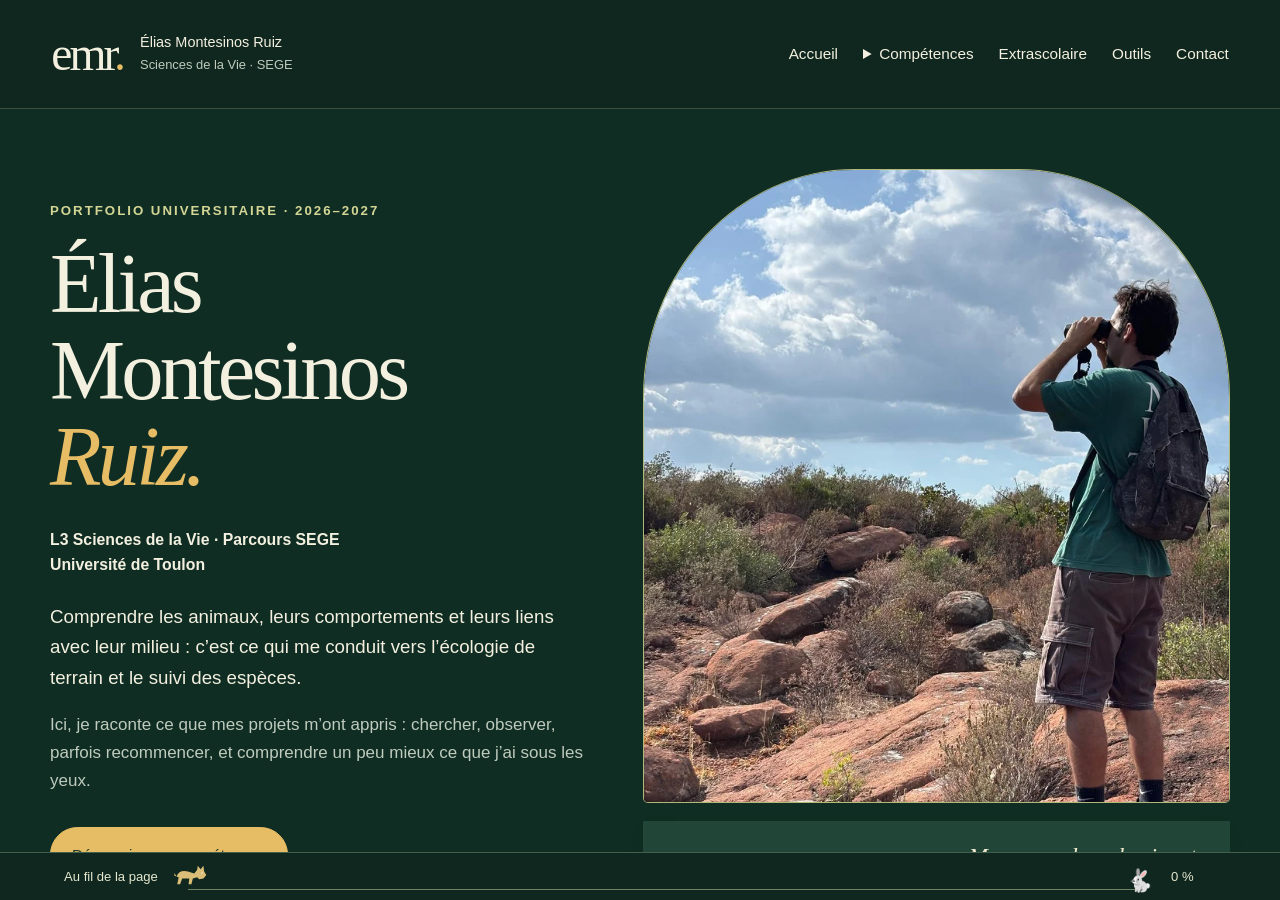
==== index.html @ 4c3fd1e1 "Publier le portfolio universitaire" ====
<!doctype html>
<html lang="fr"><head><meta charset="utf-8"><meta name="viewport" content="width=device-width,initial-scale=1"><meta name="description" content="Portfolio d’Élias Montesinos Ruiz, L3 Sciences de la Vie, SEGE, Université de Toulon. Travaux, démarche et progression."><meta name="theme-color" content="#193b30"><title>Accueil · Élias Montesinos Ruiz</title><link rel="icon" href="assets/images/favicon.svg"><link rel="stylesheet" href="assets/css/refonte.css"><script defer src="assets/js/refonte.js"></script><link rel="stylesheet" href="assets/css/faune.css"><script defer src="assets/js/navigation-faune.js"></script></head><body><div class="page-scroll" id="top"><a class="skip" href="#contenu">Aller au contenu</a><header class="site-header"><a class="identity" href="index.html"><strong>emr<span>.</span></strong><span>Élias Montesinos Ruiz<br><small>Sciences de la Vie · SEGE</small></span></a><button class="menu-toggle" aria-controls="navigation" aria-expanded="false" hidden>Menu</button><nav id="navigation" aria-label="Navigation principale"><a href="index.html">Accueil</a><details class="competence-menu"><summary>Compétences</summary><div><a href="competences.html">Comprendre mon parcours</a><a href="problematique.html">Résoudre une problématique scientifique</a><a href="experimentation.html">Mener une démarche expérimentale</a><a href="communication.html">Communiquer scientifiquement</a><a href="projet.html">Concevoir un projet</a></div></details><a href="extrascolaire.html">Extrascolaire</a><a href="outils.html">Outils</a><a href="contact.html">Contact</a></nav></header><main id="contenu" tabindex="-1"><section class="home-hero wrap"><div><p class="eyebrow">Portfolio universitaire · 2026–2027</p><h1>Élias<br>Montesinos <em>Ruiz.</em></h1><p class="formation">L3 Sciences de la Vie · Parcours SEGE<br>Université de Toulon</p><p class="lead">Comprendre les animaux, leurs comportements et leurs liens avec leur milieu : c’est ce qui me conduit vers l’écologie de terrain et le suivi des espèces.</p><p>Ici, je raconte ce que mes projets m’ont appris : chercher, observer, parfois recommencer, et comprendre un peu mieux ce que j’ai sous les yeux.</p><div class="actions"><a class="button" href="competences.html">Découvrir mes compétences</a></div></div><figure class="hero-photo"><img src="assets/images/elias.webp" alt="Élias observant son environnement avec des jumelles" width="1000" height="1333" fetchpriority="high"><figcaption>Mon regard sur le vivant.<small>Photographie personnelle</small></figcaption></figure></section><div class="field-band"><span>Écologie de terrain</span><span>Comportement animal</span><span>Suivi des espèces</span></div><section class="section wrap" id="travaux"><p class="eyebrow">Des situations concrètes</p><h2>Mes questions prennent forme<br><em>dans mes travaux.</em></h2><div class="work-grid"><a class="work" href="experimentation.html#choisir"><div class="work-image"><img src="documents/preuves_l1_l2/radis.png" alt="" loading="lazy" width="732" height="918"></div><p class="eyebrow">L1 · SAÉ 12</p><h3>Observer la croissance des radis</h3><p>Du montage expérimental aux mesures, puis aux limites du résultat.</p><span>Lire le travail</span></a><a class="work" href="problematique.html#formuler"><div class="work-image"><img src="documents/preuves_l1_l2/enso.png" alt="" loading="lazy" width="1684" height="1191"></div><p class="eyebrow">L2 · SAÉ 41</p><h3>Comprendre les impacts d’ENSO</h3><p>Délimiter mon axe dans une question collective.</p><span>Lire le travail</span></a><a class="work" href="experimentation.html#rigueur"><div class="work-image"><img src="documents/preuves_l1_l2/giens.png" alt="" loading="lazy" width="1191" height="1684"></div><p class="eyebrow">L2 · SAÉ 421</p><h3>Lire un inventaire de Giens</h3><p>Distinguer ce qui est observé de ce qui vient des sources.</p><span>Lire le travail</span></a><a class="work" href="problematique.html#echelles"><div class="work-image"><img src="documents/refonte/log.png" alt="" loading="lazy" width="1498" height="2000"></div><p class="eyebrow">L3 · SAÉ 511</p><h3>Relier les formations de Martigues</h3><p>Confronter une représentation géologique à sa notice.</p><span>Lire le travail</span></a></div></section><section class="section wrap personal"><p class="eyebrow">Ce qui guide mon parcours</p><h2>Apprendre à observer.<br><em>Prendre le temps de comprendre.</em></h2><p>La faune sauvage m’intéresse particulièrement : les mammifères, dont les loups et les lynx, mais aussi les reptiles. Je souhaite poursuivre vers un master en lien avec l’écologie et la conservation, et développer ma pratique du terrain. Les travaux présentés ici montrent mes points d’appui et ce que je dois encore améliorer.</p><a class="text-link" href="outils.html">Les outils qui accompagnent mes travaux</a><figure class="wildlife"><img src="assets/images/wolf.webp" alt="Loup gris debout dans la neige" loading="lazy"><figcaption>La faune sauvage, au cœur de mon projet. Illustration : Tracy Brooks / USFWS, domaine public — <a href="https://commons.wikimedia.org/wiki/File:Canis_lupus_standing_in_snow.jpg">source</a>.</figcaption></figure></section></main><footer><div><p class="eyebrow">Observer · comprendre · expliquer</p><h2>Le terrain comme horizon.</h2><a href="contact.html">Échanger sur mon parcours</a></div><div><p>Élias Montesinos Ruiz<br>L3 Sciences de la Vie · Université de Toulon</p><a href="credits.html">Sources et contributions</a><a href="#top" data-top="">Retour en haut</a></div></footer></div><div class="reading" hidden><span>Au fil de la page</span><div class="track" aria-hidden="true"><span class="lynx">🐈</span><span class="hare">🐇</span></div><span class="percent" aria-hidden="true">0 %</span><progress max="100" value="0" aria-label="Progression de lecture">0 %</progress></div><dialog id="viewer" aria-labelledby="viewer-title"><div class="viewer-head"><h2 id="viewer-title">Extrait agrandi</h2><button id="close-view">Fermer</button></div><div class="zoom-controls"><button id="zoom-out" aria-label="Réduire l’image">−</button><output id="zoom-level" aria-live="polite">100 %</output><button id="zoom-in" aria-label="Agrandir l’image">+</button><button id="zoom-reset">Ajuster</button></div><p class="viewer-help" id="zoom-help">Agrandissez puis faites glisser l’image. Au clavier : flèches pour vous déplacer, Échap pour fermer.</p><div id="image-stage" tabindex="0" role="region" aria-label="Image agrandie, déplaçable avec les flèches" aria-describedby="zoom-help"><div id="image-canvas"><img id="zoom-image" alt="" draggable="false"></div></div><p id="zoom-caption"></p></dialog></body></html>
---- assets/css/refonte.css ----
@charset "UTF-8";
:root{--forest:#193b30;--ink:#243b32;--muted:#5c675d;--cream:#f5f3e9;--paper:#fffef8;--beige:#e6e2d1;--line:#c8cdbf;--accent:#997347;--serif:Georgia,'Times New Roman',serif;font-family:Arial,Helvetica,sans-serif;color:var(--ink);background:var(--cream);font-size:17px;line-height:1.65;scroll-behavior:smooth;scroll-padding-top:30px}*{box-sizing:border-box}body{margin:0}img{max-width:100%;height:auto;display:block}a{color:inherit;text-underline-offset:5px}a:hover{color:#6a502e}button,input{font:inherit}button,a{touch-action:manipulation}button{cursor:pointer}button:focus-visible,a:focus-visible,summary:focus-visible,[tabindex]:focus-visible{outline:3px solid #a96f29;outline-offset:5px}h1,h2,h3,p,figure{margin:0}p+p{margin-top:1em}h1,h2,h3{font-family:var(--serif);font-weight:400;line-height:1.13;text-wrap:balance}h1{font-size:clamp(2.4rem,5.1vw,4.5rem);letter-spacing:-.045em}h2{font-size:clamp(1.9rem,3.3vw,3rem);letter-spacing:-.035em;margin-bottom:24px}h3{font-size:1.65rem;margin:16px 0}em{font-weight:400;color:#65725c}strong{font-weight:600}.wrap{width:min(1180px,calc(100% - 96px));margin-inline:auto}.narrow{max-width:880px;margin-inline:auto}.eyebrow{text-transform:uppercase;font-size:.78rem;letter-spacing:.15em;font-weight:600;color:var(--muted);margin-bottom:20px}.lead{font-size:1.2rem;line-height:1.65;max-width:810px}.source-note{font-size:.87rem;color:var(--muted)}.skip{position:fixed;top:-90px;left:20px;padding:12px;background:var(--paper);z-index:99}.skip:focus{top:10px}.sr-only{position:absolute;width:1px;height:1px;clip-path:inset(50%);overflow:hidden;white-space:nowrap}.site-header{padding:27px 4%;display:flex;justify-content:space-between;align-items:center;gap:30px;border-bottom:1px solid var(--line)}.identity{display:flex;gap:17px;align-items:center;text-decoration:none;font-size:.85rem;line-height:1.5}.identity strong{font:2.8rem var(--serif);letter-spacing:-.06em}.identity strong span{color:var(--accent)}.identity small{color:var(--muted);font-size:.76rem}nav{display:flex;gap:25px;align-items:center}nav a{text-decoration:none;font-size:.9rem}nav a[aria-current]{border-bottom:2px solid var(--forest)}.menu-toggle{display:none}.intro{padding-block:70px 48px}.intro h1{max-width:1050px}.intro .lead{margin-top:28px}.section{padding-block:65px;border-bottom:1px solid var(--line)}.section>p:not(.eyebrow),.section>ul{margin-bottom:25px}.section p{max-width:85ch}.section h3{margin-top:30px}.button{display:inline-block;padding:14px 21px;border:1px solid var(--forest);background:var(--forest);color:var(--cream);text-decoration:none;font-size:.9rem;border-radius:3px}.button:hover{background:#2c5343;color:white}.button.secondary{background:transparent;color:var(--forest)}.actions{display:flex;gap:13px;flex-wrap:wrap;margin-top:32px}.home-hero{display:grid;grid-template-columns:1.1fr 1fr;gap:8%;align-items:center;padding-block:60px 70px}.home-hero h1{font-size:clamp(3.6rem,6.6vw,6rem);line-height:1.02}.home-hero h1 em{display:block}.formation{margin:27px 0 24px;line-height:1.6;font-weight:600;font-size:.93rem}.home-hero .lead{font-size:1.1rem;margin-bottom:17px}.home-hero>div>p:last-of-type{color:var(--muted)}.hero-photo{position:relative;padding-bottom:33px}.hero-photo img{width:100%;aspect-ratio:3/3.8;object-fit:cover;border-radius:48% 48% 4px 4px}.hero-photo figcaption{position:absolute;bottom:0;left:-25px;background:var(--beige);padding:17px 28px;font-family:var(--serif);font-style:italic;font-size:1.35rem;box-shadow:0 6px 20px #193b3008}.hero-photo small{display:block;font: .76rem Arial,sans-serif;margin-top:5px;color:var(--muted)}.field-band{background:var(--forest);color:var(--cream);display:flex;justify-content:center;gap:10%;padding:20px 30px;font-size:.8rem;text-transform:uppercase;letter-spacing:.13em}.work-grid{display:grid;grid-template-columns:repeat(2,1fr);gap:50px 35px;margin-top:40px}.work{display:block;text-decoration:none}.work-image{background:var(--beige);padding:24px;overflow:hidden;height:270px;margin-bottom:22px;border:1px solid var(--line)}.work-image img{width:100%;height:100%;object-fit:contain}.work .eyebrow{margin-bottom:10px}.work h3{margin:0 0 13px}.work>span{display:inline-block;border-bottom:1px solid;margin-top:16px;font-size:.9rem}.personal{display:grid;grid-template-columns:1fr 1fr;gap:0 60px}.personal>.eyebrow{grid-column:1/-1}.personal .text-link{grid-column:2;margin-top:20px}.skill-grid{display:grid;grid-template-columns:1fr 1fr;gap:24px;padding-block:40px 80px}.skill-card{background:var(--paper);padding:38px;border:1px solid var(--line);border-top:5px solid var(--forest)}.skill-card.problematique{border-top-color:#bc9636}.skill-card.experimentation{border-top-color:#849f50}.skill-card.communication{border-top-color:#b8657e}.skill-card.projet{border-top-color:#57939b}.skill-card h2{font-size:2rem}.skill-card .button{margin-top:25px}.skill-card .source-note{margin-top:15px}.learning{max-width:880px}.notice{padding:22px 27px;background:var(--beige);border-left:3px solid var(--forest)}.opening{max-width:940px;margin:0 auto 40px}.opening .evidence img{max-height:450px;object-fit:contain}.section-nav{flex-wrap:wrap;justify-content:center;gap:8px 24px;padding:22px 0;border-block:1px solid var(--line)}.section-nav a{font-size:.86rem;border-bottom:1px solid transparent}.section-nav a:hover{border-color:currentColor}.proof{margin-block:40px;padding-bottom:20px}.proof .eyebrow{margin:0}.proof h3{font-size:1.9rem}.evidence{margin-block:28px;background:var(--paper);border:1px solid var(--line);padding:20px}.zoom-link{display:block;position:relative;text-decoration:none}.zoom-link img{width:100%;max-height:650px;object-fit:contain}.zoom-link>span{display:block;margin-top:15px;text-align:right;font-size:.84rem;text-decoration:underline;text-underline-offset:4px}.evidence figcaption{font-size:.85rem;color:var(--muted);margin-top:15px}.annotation{padding:14px 18px;margin-top:18px;background:#eef0e3;border-left:3px solid #80915a;font-size:.95rem}.conclusion{border-top:1px solid var(--line);padding-top:20px;margin-block:22px}.conclusion p{margin-top:7px}.limit{font-size:.96rem;color:#4b584d}.document-links{display:flex;flex-wrap:wrap;gap:10px 20px;margin-top:22px}.document-link{display:inline-block;font-size:.88rem;margin:10px 18px 10px 0}.timeline{display:grid;grid-template-columns:repeat(3,1fr);gap:25px}.timeline article{padding:22px 0;border-top:3px solid var(--forest)}.timeline h3{font-size:1.4rem;margin-top:0}.timeline p{font-size:.95rem}.levels{display:grid;grid-template-columns:repeat(3,1fr);gap:20px;margin-top:30px}.levels article{padding:20px;background:var(--beige);font-size:.92rem}.reference .evidence{padding:12px}.reference .evidence img{max-height:none}.tool-list{margin:30px 0 0}.tool-list>div{display:grid;grid-template-columns:150px 1fr;gap:30px;padding:23px 0;border-top:1px solid var(--line)}dt{font-size:1.2rem;font-family:var(--serif)}dd{margin:0;font-size:.97rem}dd a{display:block;font-size:.87rem;margin-top:8px}.contact-panel{background:var(--beige);padding:45px;margin-bottom:100px}.contact-mail{font:clamp(1.3rem,3vw,2.4rem) var(--serif);overflow-wrap:anywhere;display:inline-block;margin-bottom:30px}footer{background:var(--forest);color:var(--cream);padding:60px max(5%,calc((100% - 1180px)/2)) 100px;display:flex;gap:70px;justify-content:space-between;margin-top:60px}footer .eyebrow{color:#c7d0bd}footer h2{font-size:2.5rem}footer a{display:block;font-size:.9rem;margin-top:18px}footer p{font-size:.95rem}.reading{position:fixed;bottom:0;left:0;right:0;background:#f5f3e9f5;border-top:1px solid var(--line);height:48px;display:flex;align-items:center;gap:20px;padding:0 max(5%,calc((100% - 1180px)/2));z-index:15;font-size:.77rem}.reading[hidden]{display:none}.track{flex:1;height:26px;position:relative;margin:0 10px;border-bottom:1px solid #a6b29b}.lynx,.hare{position:absolute;bottom:-3px;width:30px;font-size:22px;line-height:1}.lynx{left:0;transform:translateX(-50%)}.hare{right:-15px}.reading progress{position:absolute;clip-path:inset(50%);width:1px;height:1px}.percent{min-width:45px}.reduced .lynx{left:0!important}.reduced .track{background:linear-gradient(90deg,#607653 var(--progress),transparent var(--progress)) bottom/100% 2px no-repeat}dialog{width:min(1300px,96vw);max-width:96vw;height:92dvh;max-height:92dvh;border:1px solid var(--line);padding:20px;background:var(--paper);color:var(--ink);overflow:hidden}dialog[open]{display:flex;flex-direction:column;gap:10px}dialog::backdrop{background:#122a23d9}.viewer-head{display:flex;align-items:center;gap:20px;justify-content:space-between}.viewer-head h2{font:1.2rem var(--serif);margin:0}.viewer-head button,.zoom-controls button{padding:8px 14px;border:1px solid var(--forest);color:var(--forest);background:var(--paper);min-width:44px;min-height:44px}.viewer-head button{background:var(--forest);color:white}.zoom-controls{display:flex;gap:8px;align-items:center}.zoom-controls output{min-width:65px;text-align:center}.viewer-help{font-size:.8rem;margin:0}#image-stage{flex:1;min-height:0;overflow:auto;background:#e5e7df;touch-action:pan-x pan-y;overscroll-behavior:contain;cursor:grab}#image-stage.dragging{cursor:grabbing;touch-action:none}#image-canvas{display:flex;align-items:center;justify-content:center;min-width:100%;min-height:100%}#zoom-image{max-width:none;flex-shrink:0;user-select:none}#zoom-caption{font-size:.8rem;margin:0;max-height:4.5em;overflow:auto}body.modal-open{overflow:hidden}body{padding-bottom:48px}
@media(max-width:900px){.wrap{width:calc(100% - 48px)}.site-header{gap:20px}.identity>span{display:none}nav{gap:18px}.home-hero{gap:35px}.home-hero h1{font-size:3.8rem}.field-band{gap:5%;font-size:.72rem}.personal{gap:25px}.levels{grid-template-columns:1fr}.timeline{gap:17px}.skill-card{padding:28px}}
@media(max-width:650px){:root{font-size:16px}.wrap{width:calc(100% - 36px)}.site-header{padding:15px 18px;flex-wrap:wrap}.identity>span{display:block;font-size:.8rem}.identity strong{font-size:2.4rem}.menu-toggle:not([hidden]){display:block;background:transparent;border:1px solid var(--line);padding:8px 12px}.site-header nav{width:100%;flex-wrap:wrap;gap:15px 20px;padding-top:15px}.js .site-header nav{display:none}.js .menu-toggle[aria-expanded=true]+nav{display:flex}.home-hero{grid-template-columns:1fr;padding-block:35px 45px;gap:35px}.home-hero h1{font-size:3.9rem}.hero-photo{max-width:440px;width:92%;margin:0 auto}.hero-photo img{aspect-ratio:4/4.4}.hero-photo figcaption{left:-10px;font-size:1.15rem}.field-band{flex-wrap:wrap;gap:12px 25px;padding:20px}.intro{padding-block:40px 30px}.intro h1{font-size:2.45rem}.section{padding-block:40px}.work-grid,.skill-grid{grid-template-columns:1fr}.work-grid{gap:35px}.work-image{height:230px}.personal{display:block}.personal .text-link{display:inline-block}.skill-card{padding:27px}.section-nav{justify-content:flex-start}.evidence{padding:12px}.timeline{grid-template-columns:1fr}.timeline article{padding-bottom:8px}.tool-list>div{grid-template-columns:1fr;gap:8px}.contact-panel{padding:25px}.reading{height:44px;gap:12px;padding-inline:18px}.reading>span:first-child{font-size:.7rem}.track{margin-inline:8px}.lynx,.hare{font-size:19px}.reading .percent{font-size:.72rem}footer{display:block;padding:40px 22px 60px}footer>div+div{margin-top:35px}dialog{width:98vw;max-width:98vw;padding:12px;gap:6px!important;height:95dvh;max-height:95dvh}.viewer-head h2{font-size:1rem}.viewer-help{font-size:.73rem}.zoom-controls button{padding:6px 12px}#zoom-caption{font-size:.73rem}.proof h3{font-size:1.65rem}}
@media(prefers-reduced-motion:reduce){:root{scroll-behavior:auto}*{animation:none!important;transition:none!important}}
@media print{.site-header,footer,.reading,.section-nav,.zoom-link>span,dialog{display:none!important}.wrap{width:100%}body{padding:0;background:white;color:black}.section{break-inside:auto}.evidence{break-inside:avoid}.home-hero{grid-template-columns:1fr 1fr}a{text-decoration:none}}
/* Une bande réservée au lecteur : aucun texte ne passe sous l’indicateur. */
html,body{height:100%;overflow:hidden}body{padding:0}.page-scroll{height:calc(100dvh - 48px);overflow:auto;scroll-behavior:smooth;scroll-padding-top:25px}.reading{background:var(--cream)}body.modal-open .page-scroll{overflow:hidden}
@media(max-width:650px){.page-scroll{height:calc(100dvh - 44px)}}
@media(prefers-reduced-motion:reduce){.page-scroll{scroll-behavior:auto}}
@media print{html,body{height:auto;overflow:visible}.page-scroll{height:auto;overflow:visible}}
.dossier-opening{display:grid;grid-template-columns:1fr 1.05fr;gap:45px;align-items:start;padding-block:45px}.dossier-opening h1{font-size:clamp(2rem,3.2vw,3rem);line-height:1.18}.dossier-opening .lead{font-size:1rem;margin-top:25px}.dossier-opening .opening{margin:0;width:100%}.dossier-opening .evidence{margin:0}.dossier-opening .evidence img{max-height:310px}.dossier-opening .annotation{font-size:.85rem}
@media(max-width:750px){.dossier-opening{grid-template-columns:1fr;gap:28px;padding-block:32px}.dossier-opening h1{font-size:2.1rem}}
---- assets/css/faune.css ----
:root{--forest:#123c2e;--ink:#f3f0df;--muted:#becbbd;--cream:#102d24;--paper:#193e31;--beige:#214637;--line:#41604d;--accent:#e6bd64;background:var(--cream);color:var(--ink)}
a:hover{color:#efd18e}em{color:#e6bd64}.site-header{background:#10271f;border-bottom-color:#3a5140}.identity strong span{color:#e6bd64}.site-header nav a[aria-current]{border-color:#e6bd64}.menu-toggle{display:none!important}.site-header #navigation{display:flex!important}.competence-menu{position:relative;font-size:.9rem}.competence-menu summary{cursor:pointer;padding:12px 0}.competence-menu>div{position:absolute;right:0;top:100%;width:300px;background:#f3f0df;color:#173b2c;border:1px solid #b9bda8;padding:14px;z-index:20;box-shadow:0 12px 32px #0005}.competence-menu a{display:block;padding:10px;border-bottom:1px solid #ced2c1}.competence-menu a:hover{color:#173b2c;background:#e2e5d6}
.home-hero{grid-template-columns:1fr 1.1fr;gap:5%;padding-block:60px}.home-hero h1{font-size:clamp(3.5rem,6.6vw,6rem)}.home-hero .eyebrow{color:#d3d694}.hero-photo{padding-bottom:0;align-self:center}.hero-photo img{width:100%;aspect-ratio:1/1.08;object-fit:cover;object-position:68% 45%;border-radius:48% 48% 5px 5px;transform:none;border:1px solid #b2b77a}.hero-photo:before,.hero-photo:after{display:none}.hero-photo figcaption{position:static;margin-top:18px;text-align:right;color:#f4ecd2;transform:none}.hero-photo small{color:#bac8b7}.button{background:#e6bd64;color:#18382a;border-color:#e6bd64;border-radius:30px}.button:hover{background:#efd18e;color:#18382a}.button.secondary{color:#f3e5b8;border-color:#819078}.field-band{background:#1e4130;color:#d4d8b4}.work-image{background:#efeee4}.work,.skill-card{background:transparent}.work h3{color:#f5eed8}.personal{display:block}.personal .wildlife{margin-top:35px;max-width:900px}.wildlife img{width:100%;max-height:390px;object-fit:cover;object-position:50% 42%;border-radius:3px}.wildlife figcaption{font-size:.75rem;color:#becbbd;margin-top:10px}.evidence{background:#f6f4e9;color:#173a2c;border-color:#b5bda5}.evidence figcaption{color:#4b5e50}.annotation{background:#e5ead8;color:#203e2a;border-color:#718453}.limit{color:#cad3bd}.notice{background:#294936;color:#edead6}.reference{padding-block:30px}.reference .evidence{max-width:900px;margin:24px auto}.reference .evidence img{max-height:450px}.reference>p:not(.eyebrow){font-size:.92rem}.dossier-opening{grid-template-columns:1fr 1fr;padding-top:45px}.dossier-opening h1{font-size:clamp(2.3rem,4vw,3.7rem)}.dossier-body{max-width:1000px}.project-list{display:grid;grid-template-columns:repeat(3,1fr);gap:25px}.project-list article{border-top:2px solid #82936e;padding-top:20px}.project-list h3{font-size:1.35rem;margin:10px 0}.project-list p{font-size:.93rem}.project-list .eyebrow{font-size:.7rem;margin:0}.project-list a{display:inline-block;margin-top:12px;font-size:.85rem}.evolution{padding:24px;margin-top:30px;background:#234937;border-left:3px solid #d1b76e}.evolution p{margin-top:10px}.comparison,.learning-grid{display:grid;grid-template-columns:1fr 1fr;gap:25px}.comparison .evidence img{height:300px;object-fit:contain}.comparison .evidence{margin:15px 0}.comparison h3{font-size:1.4rem}.learning-grid{grid-template-columns:repeat(3,1fr);margin-top:30px}.learning-grid article{border-top:2px solid #c6b774}.learning-grid h3{font-size:1.5rem}.personal-note{margin-top:35px;padding:28px;background:#2b4937;border-radius:4px}.dossier-navigation{display:grid;grid-template-columns:1fr auto 1fr;gap:25px;margin-top:60px;padding:25px 0;border-top:1px solid var(--line)}.dossier-navigation a{padding:18px;text-decoration:none;border:1px solid #6c8061;border-radius:4px;font-family:Georgia,serif;font-size:1.1rem}.dossier-navigation a:nth-child(2){text-align:center}.dossier-navigation a:last-child{text-align:right}.dossier-navigation span{display:block;font: .75rem Arial,sans-serif;margin-bottom:10px;color:#d7d9bb}.reading{color:#e4e8cf;background:#10271f}.reading .lynx{color:#dabd76}.reading .track{border-color:#718260}.viewer-head button,.zoom-controls button{background:#e6bd64;color:#18382a;border-color:#e6bd64}.timeline article{border-color:#a7ad75}footer{background:#0b2119}.contact-panel{background:#214637}
@media(max-width:850px){.site-header{flex-wrap:wrap}.site-header #navigation{flex-wrap:wrap;gap:8px 18px}.project-list{grid-template-columns:1fr 1fr}.home-hero{gap:25px}.home-hero h1{font-size:3.6rem}}
@media(max-width:650px){.site-header #navigation{padding-top:0;gap:4px 17px}.site-header nav a,.competence-menu{font-size:.8rem}.competence-menu>div{left:-70px;right:auto;width:280px}.home-hero{grid-template-columns:1fr;padding-block:30px}.hero-photo{width:100%;max-width:480px}.hero-photo img{aspect-ratio:1/1.05;object-position:68% 45%}.dossier-opening{grid-template-columns:1fr}.project-list,.comparison,.learning-grid{grid-template-columns:1fr}.dossier-navigation{gap:10px;grid-template-columns:1fr 1fr}.dossier-navigation a:nth-child(2){grid-row:1;grid-column:1/-1}.dossier-navigation a{font-size:.95rem;padding:12px}.reference .evidence{padding:8px}.comparison .evidence img{height:300px}.evolution,.personal-note{padding:20px}.home-hero h1{font-size:3.8rem}}
.hero-photo img{object-position:center top;border-radius:36% 36% 5px 5px}.proof-context{padding:24px;background:#214637;margin-block:20px}.proof-context blockquote{margin:20px 0;padding:16px;border-left:3px solid #e6bd64;background:#163627}.proof-context h3{font-size:1.6rem}
.video-proof{margin:35px 0 55px;max-width:1000px}.video-proof video{display:block;width:100%;aspect-ratio:16/9;background:#080f0c;margin:22px 0;border:1px solid var(--line);border-radius:4px}.video-proof p{max-width:80ch}#videos-enso .document-links a{padding-block:8px}
@media print{body{color:#111;background:white}.page-scroll{background:white}.dossier-navigation{display:none}.evolution,.personal-note{color:#111;background:#eee}}
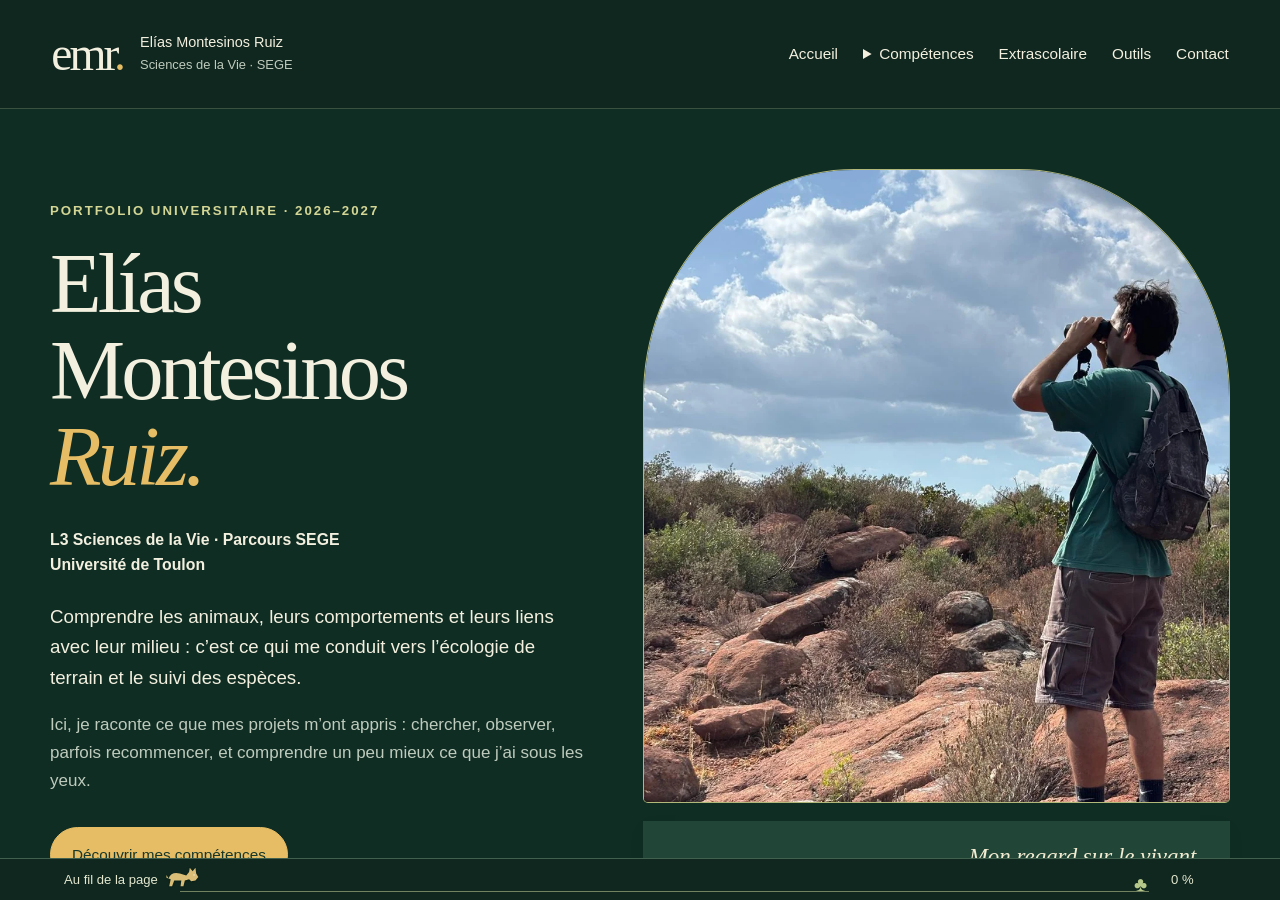
==== commit ad9a800c: "Développer Communiquer et Concevoir, améliorer accueil et navigation" ====
--- a/index.html
+++ b/index.html
@@ -1,2 +1,2 @@
 <!doctype html>
-<html lang="fr"><head><meta charset="utf-8"><meta name="viewport" content="width=device-width,initial-scale=1"><meta name="description" content="Portfolio d’Élias Montesinos Ruiz, L3 Sciences de la Vie, SEGE, Université de Toulon. Travaux, démarche et progression."><meta name="theme-color" content="#193b30"><title>Accueil · Élias Montesinos Ruiz</title><link rel="icon" href="assets/images/favicon.svg"><link rel="stylesheet" href="assets/css/refonte.css"><script defer src="assets/js/refonte.js"></script><link rel="stylesheet" href="assets/css/faune.css"><script defer src="assets/js/navigation-faune.js"></script></head><body><div class="page-scroll" id="top"><a class="skip" href="#contenu">Aller au contenu</a><header class="site-header"><a class="identity" href="index.html"><strong>emr<span>.</span></strong><span>Élias Montesinos Ruiz<br><small>Sciences de la Vie · SEGE</small></span></a><button class="menu-toggle" aria-controls="navigation" aria-expanded="false" hidden>Menu</button><nav id="navigation" aria-label="Navigation principale"><a href="index.html">Accueil</a><details class="competence-menu"><summary>Compétences</summary><div><a href="competences.html">Comprendre mon parcours</a><a href="problematique.html">Résoudre une problématique scientifique</a><a href="experimentation.html">Mener une démarche expérimentale</a><a href="communication.html">Communiquer scientifiquement</a><a href="projet.html">Concevoir un projet</a></div></details><a href="extrascolaire.html">Extrascolaire</a><a href="outils.html">Outils</a><a href="contact.html">Contact</a></nav></header><main id="contenu" tabindex="-1"><section class="home-hero wrap"><div><p class="eyebrow">Portfolio universitaire · 2026–2027</p><h1>Élias<br>Montesinos <em>Ruiz.</em></h1><p class="formation">L3 Sciences de la Vie · Parcours SEGE<br>Université de Toulon</p><p class="lead">Comprendre les animaux, leurs comportements et leurs liens avec leur milieu : c’est ce qui me conduit vers l’écologie de terrain et le suivi des espèces.</p><p>Ici, je raconte ce que mes projets m’ont appris : chercher, observer, parfois recommencer, et comprendre un peu mieux ce que j’ai sous les yeux.</p><div class="actions"><a class="button" href="competences.html">Découvrir mes compétences</a></div></div><figure class="hero-photo"><img src="assets/images/elias.webp" alt="Élias observant son environnement avec des jumelles" width="1000" height="1333" fetchpriority="high"><figcaption>Mon regard sur le vivant.<small>Photographie personnelle</small></figcaption></figure></section><div class="field-band"><span>Écologie de terrain</span><span>Comportement animal</span><span>Suivi des espèces</span></div><section class="section wrap" id="travaux"><p class="eyebrow">Des situations concrètes</p><h2>Mes questions prennent forme<br><em>dans mes travaux.</em></h2><div class="work-grid"><a class="work" href="experimentation.html#choisir"><div class="work-image"><img src="documents/preuves_l1_l2/radis.png" alt="" loading="lazy" width="732" height="918"></div><p class="eyebrow">L1 · SAÉ 12</p><h3>Observer la croissance des radis</h3><p>Du montage expérimental aux mesures, puis aux limites du résultat.</p><span>Lire le travail</span></a><a class="work" href="problematique.html#formuler"><div class="work-image"><img src="documents/preuves_l1_l2/enso.png" alt="" loading="lazy" width="1684" height="1191"></div><p class="eyebrow">L2 · SAÉ 41</p><h3>Comprendre les impacts d’ENSO</h3><p>Délimiter mon axe dans une question collective.</p><span>Lire le travail</span></a><a class="work" href="experimentation.html#rigueur"><div class="work-image"><img src="documents/preuves_l1_l2/giens.png" alt="" loading="lazy" width="1191" height="1684"></div><p class="eyebrow">L2 · SAÉ 421</p><h3>Lire un inventaire de Giens</h3><p>Distinguer ce qui est observé de ce qui vient des sources.</p><span>Lire le travail</span></a><a class="work" href="problematique.html#echelles"><div class="work-image"><img src="documents/refonte/log.png" alt="" loading="lazy" width="1498" height="2000"></div><p class="eyebrow">L3 · SAÉ 511</p><h3>Relier les formations de Martigues</h3><p>Confronter une représentation géologique à sa notice.</p><span>Lire le travail</span></a></div></section><section class="section wrap personal"><p class="eyebrow">Ce qui guide mon parcours</p><h2>Apprendre à observer.<br><em>Prendre le temps de comprendre.</em></h2><p>La faune sauvage m’intéresse particulièrement : les mammifères, dont les loups et les lynx, mais aussi les reptiles. Je souhaite poursuivre vers un master en lien avec l’écologie et la conservation, et développer ma pratique du terrain. Les travaux présentés ici montrent mes points d’appui et ce que je dois encore améliorer.</p><a class="text-link" href="outils.html">Les outils qui accompagnent mes travaux</a><figure class="wildlife"><img src="assets/images/wolf.webp" alt="Loup gris debout dans la neige" loading="lazy"><figcaption>La faune sauvage, au cœur de mon projet. Illustration : Tracy Brooks / USFWS, domaine public — <a href="https://commons.wikimedia.org/wiki/File:Canis_lupus_standing_in_snow.jpg">source</a>.</figcaption></figure></section></main><footer><div><p class="eyebrow">Observer · comprendre · expliquer</p><h2>Le terrain comme horizon.</h2><a href="contact.html">Échanger sur mon parcours</a></div><div><p>Élias Montesinos Ruiz<br>L3 Sciences de la Vie · Université de Toulon</p><a href="credits.html">Sources et contributions</a><a href="#top" data-top="">Retour en haut</a></div></footer></div><div class="reading" hidden><span>Au fil de la page</span><div class="track" aria-hidden="true"><span class="lynx">🐈</span><span class="hare">🐇</span></div><span class="percent" aria-hidden="true">0 %</span><progress max="100" value="0" aria-label="Progression de lecture">0 %</progress></div><dialog id="viewer" aria-labelledby="viewer-title"><div class="viewer-head"><h2 id="viewer-title">Extrait agrandi</h2><button id="close-view">Fermer</button></div><div class="zoom-controls"><button id="zoom-out" aria-label="Réduire l’image">−</button><output id="zoom-level" aria-live="polite">100 %</output><button id="zoom-in" aria-label="Agrandir l’image">+</button><button id="zoom-reset">Ajuster</button></div><p class="viewer-help" id="zoom-help">Agrandissez puis faites glisser l’image. Au clavier : flèches pour vous déplacer, Échap pour fermer.</p><div id="image-stage" tabindex="0" role="region" aria-label="Image agrandie, déplaçable avec les flèches" aria-describedby="zoom-help"><div id="image-canvas"><img id="zoom-image" alt="" draggable="false"></div></div><p id="zoom-caption"></p></dialog></body></html>+<html lang="fr"><head><meta charset="utf-8"><meta name="viewport" content="width=device-width,initial-scale=1"><meta name="description" content="Portfolio d’Elías Montesinos Ruiz, L3 Sciences de la Vie, SEGE, Université de Toulon. Travaux, démarche et progression."><meta name="theme-color" content="#193b30"><title>Accueil · Elías Montesinos Ruiz</title><link rel="icon" href="assets/images/favicon.svg"><link rel="stylesheet" href="assets/css/refonte.css"><script defer src="assets/js/refonte.js"></script><link rel="stylesheet" href="assets/css/faune.css"><script defer src="assets/js/navigation-faune.js"></script></head><body><div class="page-scroll" id="top"><a class="skip" href="#contenu">Aller au contenu</a><header class="site-header"><a class="identity" href="index.html"><strong>emr<span>.</span></strong><span>Elías Montesinos Ruiz<br><small>Sciences de la Vie · SEGE</small></span></a><button class="menu-toggle" aria-controls="navigation" aria-expanded="false" hidden="">Menu</button><nav id="navigation" aria-label="Navigation principale"><a href="index.html">Accueil</a><details class="competence-menu"><summary>Compétences</summary><div><a href="competences.html">Comprendre mon parcours</a><a href="problematique.html">Résoudre une problématique scientifique</a><a href="experimentation.html">Mener une démarche expérimentale</a><a href="communication.html">Communiquer scientifiquement</a><a href="projet.html">Concevoir un projet</a></div></details><a href="extrascolaire.html">Extrascolaire</a><a href="outils.html">Outils</a><a href="contact.html">Contact</a></nav></header><main id="contenu" tabindex="-1"><section class="home-hero wrap"><div><p class="eyebrow">Portfolio universitaire · 2026–2027</p><h1>Elías<br>Montesinos <em>Ruiz.</em></h1><p class="formation">L3 Sciences de la Vie · Parcours SEGE<br>Université de Toulon</p><p class="lead">Comprendre les animaux, leurs comportements et leurs liens avec leur milieu : c’est ce qui me conduit vers l’écologie de terrain et le suivi des espèces.</p><p>Ici, je raconte ce que mes projets m’ont appris : chercher, observer, parfois recommencer, et comprendre un peu mieux ce que j’ai sous les yeux.</p><div class="actions"><a class="button" href="competences.html">Découvrir mes compétences</a></div></div><figure class="hero-photo"><img src="assets/images/elias.webp" alt="Elías observant son environnement avec des jumelles" width="1000" height="1333" fetchpriority="high"><figcaption>Mon regard sur le vivant.<small>Photographie personnelle</small></figcaption></figure></section><div class="field-band"><span>Écologie de terrain</span><span>Comportement animal</span><span>Suivi des espèces</span></div><section class="section wrap personal"><p class="eyebrow">Ce qui guide mon parcours</p><h2>Apprendre à observer.<br><em>Prendre le temps de comprendre.</em></h2><p>La faune sauvage m’intéresse particulièrement : les mammifères, dont les loups et les lynx, mais aussi les reptiles. Je souhaite poursuivre vers un master en lien avec l’écologie et la conservation, et développer ma pratique du terrain. Les travaux présentés ici montrent mes points d’appui et ce que je dois encore améliorer.</p><a class="text-link" href="outils.html">Les outils qui accompagnent mes travaux</a><figure class="wildlife"><img src="assets/images/wolf.webp" alt="Loup gris debout dans la neige" loading="lazy"><figcaption>La faune sauvage, au cœur de mon projet. Illustration : Tracy Brooks / USFWS, domaine public — <a href="https://commons.wikimedia.org/wiki/File:Canis_lupus_standing_in_snow.jpg">source</a>.</figcaption></figure></section><section class="section wrap wildlife-gallery" aria-label="Faune qui m'inspire"><div><p class="eyebrow">Faune sauvage</p><h2>Observer avant de comprendre.</h2><p>Le regard que je porte sur les animaux nourrit mes questions en écologie. Ces photographies illustrent cet intérêt ; elles ne documentent pas mes sorties de terrain.</p></div><figure><img src="assets/images/lynx.webp" alt="Lynx ibérique" loading="lazy"><figcaption>Lynx ibérique · photographie CC0 de MRPlotz</figcaption></figure><figure><img src="assets/images/libellule.webp" alt="Libellule posée au bord d'un point d'eau" loading="lazy"><figcaption>Libellule · photographie CC0 de Peter Cooper Jr.</figcaption></figure></section></main><footer class="simple-footer"><p>Elías Montesinos Ruiz · Sciences de la Vie, SEGE · Université de Toulon</p><div><a href="contact.html">Me contacter</a><a href="credits.html">Crédits et contributions</a><a href="#top" data-top>↑ Haut de page</a></div></footer></div><div class="reading" hidden=""><span>Au fil de la page</span><div class="track" aria-hidden="true"><span class="lynx">🐈</span><span class="hare">🐇</span></div><span class="percent" aria-hidden="true">0 %</span><progress max="100" value="0" aria-label="Progression de lecture">0 %</progress></div><dialog id="viewer" aria-labelledby="viewer-title"><div class="viewer-head"><h2 id="viewer-title">Extrait agrandi</h2><button id="close-view">Fermer</button></div><div class="zoom-controls"><button id="zoom-out" aria-label="Réduire l’image">−</button><output id="zoom-level" aria-live="polite">100 %</output><button id="zoom-in" aria-label="Agrandir l’image">+</button><button id="zoom-reset">Ajuster</button></div><p class="viewer-help" id="zoom-help">Agrandissez puis faites glisser l’image. Au clavier : flèches pour vous déplacer, Échap pour fermer.</p><div id="image-stage" tabindex="0" role="region" aria-label="Image agrandie, déplaçable avec les flèches" aria-describedby="zoom-help"><div id="image-canvas"><img id="zoom-image" alt="" draggable="false"></div></div><p id="zoom-caption"></p></dialog></body></html>
--- a/assets/css/faune.css
+++ b/assets/css/faune.css
@@ -6,3 +6,7 @@
 .hero-photo img{object-position:center top;border-radius:36% 36% 5px 5px}.proof-context{padding:24px;background:#214637;margin-block:20px}.proof-context blockquote{margin:20px 0;padding:16px;border-left:3px solid #e6bd64;background:#163627}.proof-context h3{font-size:1.6rem}
 .video-proof{margin:35px 0 55px;max-width:1000px}.video-proof video{display:block;width:100%;aspect-ratio:16/9;background:#080f0c;margin:22px 0;border:1px solid var(--line);border-radius:4px}.video-proof p{max-width:80ch}#videos-enso .document-links a{padding-block:8px}
 @media print{body{color:#111;background:white}.page-scroll{background:white}.dossier-navigation{display:none}.evolution,.personal-note{color:#111;background:#eee}}
+.simple-footer{background:#d9dfc7;color:#17392b;padding:28px max(5%,calc((100% - 1180px)/2)) 78px;margin-top:55px;display:flex;align-items:center;justify-content:space-between;gap:30px}.simple-footer p{margin:0}.simple-footer div{display:flex;gap:22px;flex-wrap:wrap}.simple-footer a{display:inline-block;margin:0;color:#17392b;font-weight:600}.simple-footer a:hover{color:#654413}.tool-logo{display:inline-grid;place-items:center;width:2.2rem;height:2.2rem;margin-right:12px;border-radius:9px;background:#d5bf7e;color:#17392b;font:700 .9rem Arial;vertical-align:middle}.contact-box{display:grid;grid-template-columns:1fr 1fr;gap:50px;background:#214637;border:1px solid #839476;padding:55px!important;margin-top:25px;margin-bottom:80px}.contact-box .button{margin:25px 0}.contact-box .source-note{margin-top:15px}.work-status{display:inline-block;margin-top:20px;padding:8px 14px;border:1px solid #d2bd77;border-radius:30px;color:#f0d68a;font-size:.85rem}.dossier-story{max-width:1100px}.dossier-story>.component{margin:70px 0;border-top:1px solid #70866b;padding-top:30px}.dossier-story h3{font-size:clamp(1.5rem,2.6vw,2.15rem)}.dossier-story>p,.component>p{max-width:80ch}.focused-proof{max-width:850px}.focused-proof .zoom-link img{max-height:570px}.proof-marker{padding:16px 20px;background:#e6eadb;color:#17392b;border-left:4px solid #cf9b36;margin-top:16px!important}.proof-marker span{font-size:1.35rem;color:#9e6d1b}.proof-marker mark{background:#ffe1a1;padding:2px 4px}.video-grid{display:grid;grid-template-columns:1fr 1fr;gap:25px;margin:45px 0}.video-grid video{width:100%;aspect-ratio:16/9;background:#111}.video-grid article{border-top:2px solid #d5bf7e}.reading{height:42px;gap:12px}.reading .track{height:24px;background:linear-gradient(90deg,#456e4e var(--progress),transparent var(--progress)) bottom/100% 3px no-repeat}.reading .lynx{filter:drop-shadow(0 1px 1px #091f14);transition:left .18s linear}.reading .hare{font-size:0}.reading .hare:before{content:'♣';font-size:20px;color:#b7c98a}.page-scroll{height:calc(100dvh - 42px)}
+@media(max-width:650px){.simple-footer{display:block;padding:25px 20px 70px}.simple-footer div{margin-top:15px;gap:13px}.contact-box,.video-grid{grid-template-columns:1fr}.contact-box{padding:25px!important}.reading{height:40px}.page-scroll{height:calc(100dvh - 40px)}}
+
+.wildlife-gallery{display:grid;grid-template-columns:1.2fr 1fr 1fr;gap:22px;align-items:end}.wildlife-gallery figure{margin:0}.wildlife-gallery img{width:100%;height:230px;object-fit:cover;border-radius:3px}.wildlife-gallery figcaption{font-size:.75rem;color:#c9d4bc;margin-top:8px}.tool-logo{background:#f0ead7}.tool-logo img{width:1.65rem;height:1.65rem;object-fit:contain}.reading .hare:before{content:'♣'}.simple-footer a:focus-visible,.simple-footer a:hover{outline-color:#17392b;text-decoration:underline}@media(max-width:700px){.wildlife-gallery{grid-template-columns:1fr 1fr}.wildlife-gallery>div{grid-column:1/-1}.wildlife-gallery img{height:180px}}
